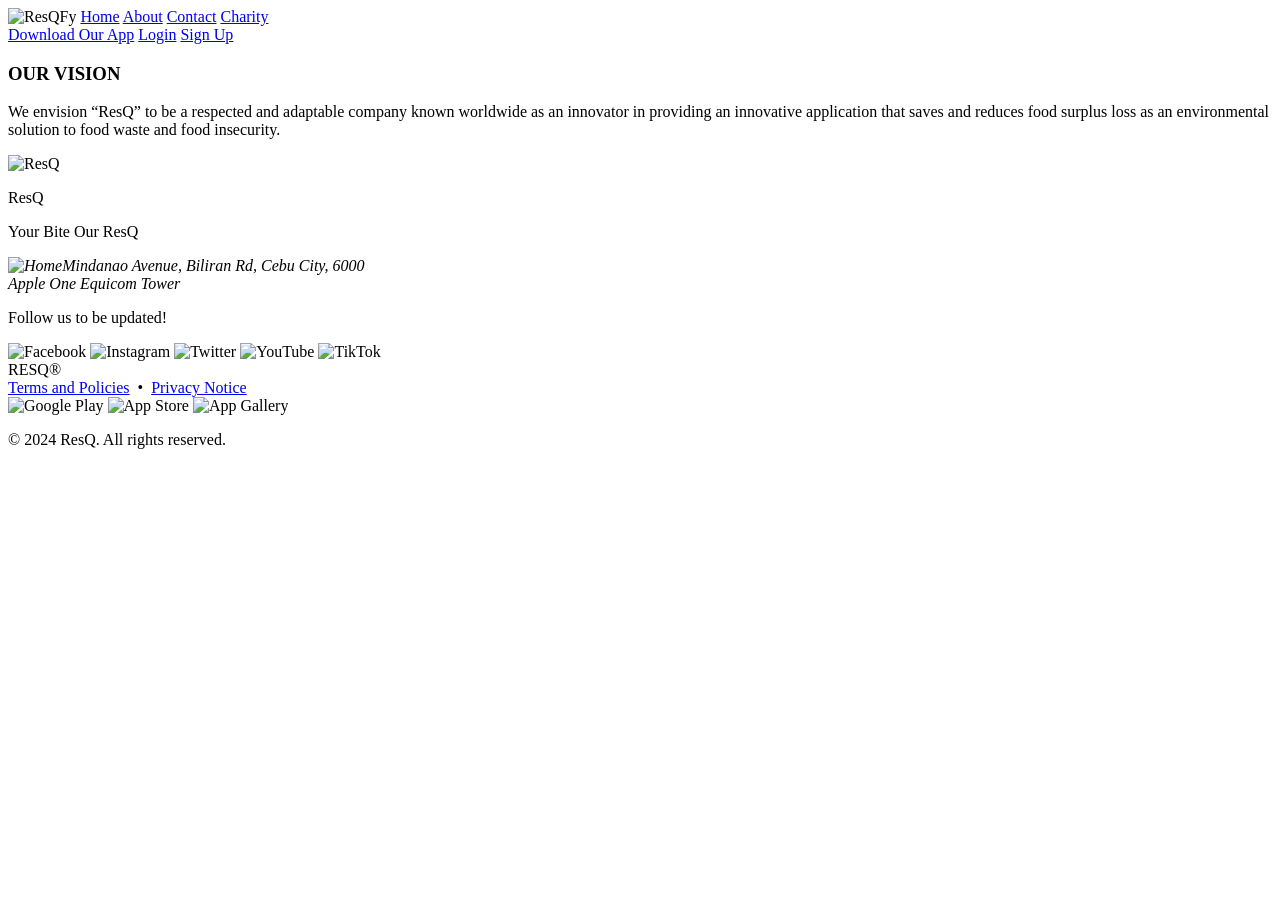
==== about.html @ 1d812868 "Add files via upload" ====
<!DOCTYPE html>
<html lang="en">
<head>
    <meta charset="UTF-8">
    <meta name="viewport" content="width=device-width, initial-scale=1.0">
    <link rel="stylesheet" href="assets/style.css">
    <link href="https://db.onlinewebfonts.com/c/d7e8a95865396cddca89b00080d2cba6?family=SoDo+Sans+SemiBold" rel="stylesheet">
    <title>ResQFy</title>
</head>
<body>
    <header class="navbar">
        <nav class="navbar-left">
            <img src="assets/ResQFy Logo.svg" alt="ResQFy">
            <a href="#" class="home">Home</a>
            <a href="#" class="about">About</a>
            <a href="#" class="contact">Contact</a>
            <a href="#" class="charity">Charity</a>
        </nav>
        <nav class="navbar-right">
            <a href="#" class="app-download">Download Our App</a>
            <a href="#" class="login">Login</a>
            <a href="#" class="sign-up">Sign Up</a>
        </nav>
    </header>

    <main>
        
    </main>
    <footer>
        <section class="container">
            <div class="row-left">
                <h3 class="vision-title">OUR VISION</h3>
                <p class="vision">
                    We envision “ResQ” to be a respected and adaptable company known worldwide as an innovator in providing an innovative application that saves and reduces food surplus loss as an environmental solution to food waste and food insecurity.
                </p>
            </div>
            <div class="row-middle">
                <img src="assets/ResQFy Logo.svg" alt="ResQ">
                <p>ResQ</p>
            </div>
            <div class="row-right">
                <p class="tag">Your Bite Our ResQ</p>
                <address class="location">
                    <img src="assets/Home.svg" alt="Home">Mindanao Avenue, Biliran Rd, Cebu City, 6000 <br>Apple One Equicom Tower
                </address>
                <div class="socials">
                    <p>Follow us to be updated!</p>
                    <img src="assets/Facebook.svg" alt="Facebook">
                    <img src="assets/Instagram.svg" alt="Instagram">
                    <img src="assets/Twitter.svg" alt="Twitter">
                    <img src="assets/Youtube.svg" alt="YouTube">
                    <img src="assets/Tiktok.svg" alt="TikTok">
                </div>
            </div>
            <div class="vertical">RESQ&reg;</div>
        </section>
        <section class="subfooter">
            <div class="policy">
                <a href="#" class="terms">Terms and Policies</a> &nbsp;•&nbsp;
                <a href="#" class="privacy">Privacy Notice</a>
            </div>
            <div class="downloads">
                <img src="assets/GooglePlay.png" alt="Google Play">
                <img src="assets/AppStore.png" alt="App Store">
                <img src="assets/AppGallery.png" alt="App Gallery">
            </div>
            <p class="copyright">&copy; 2024 ResQ. All rights reserved.</p>
        </section>
    </footer>
</body>
</html>
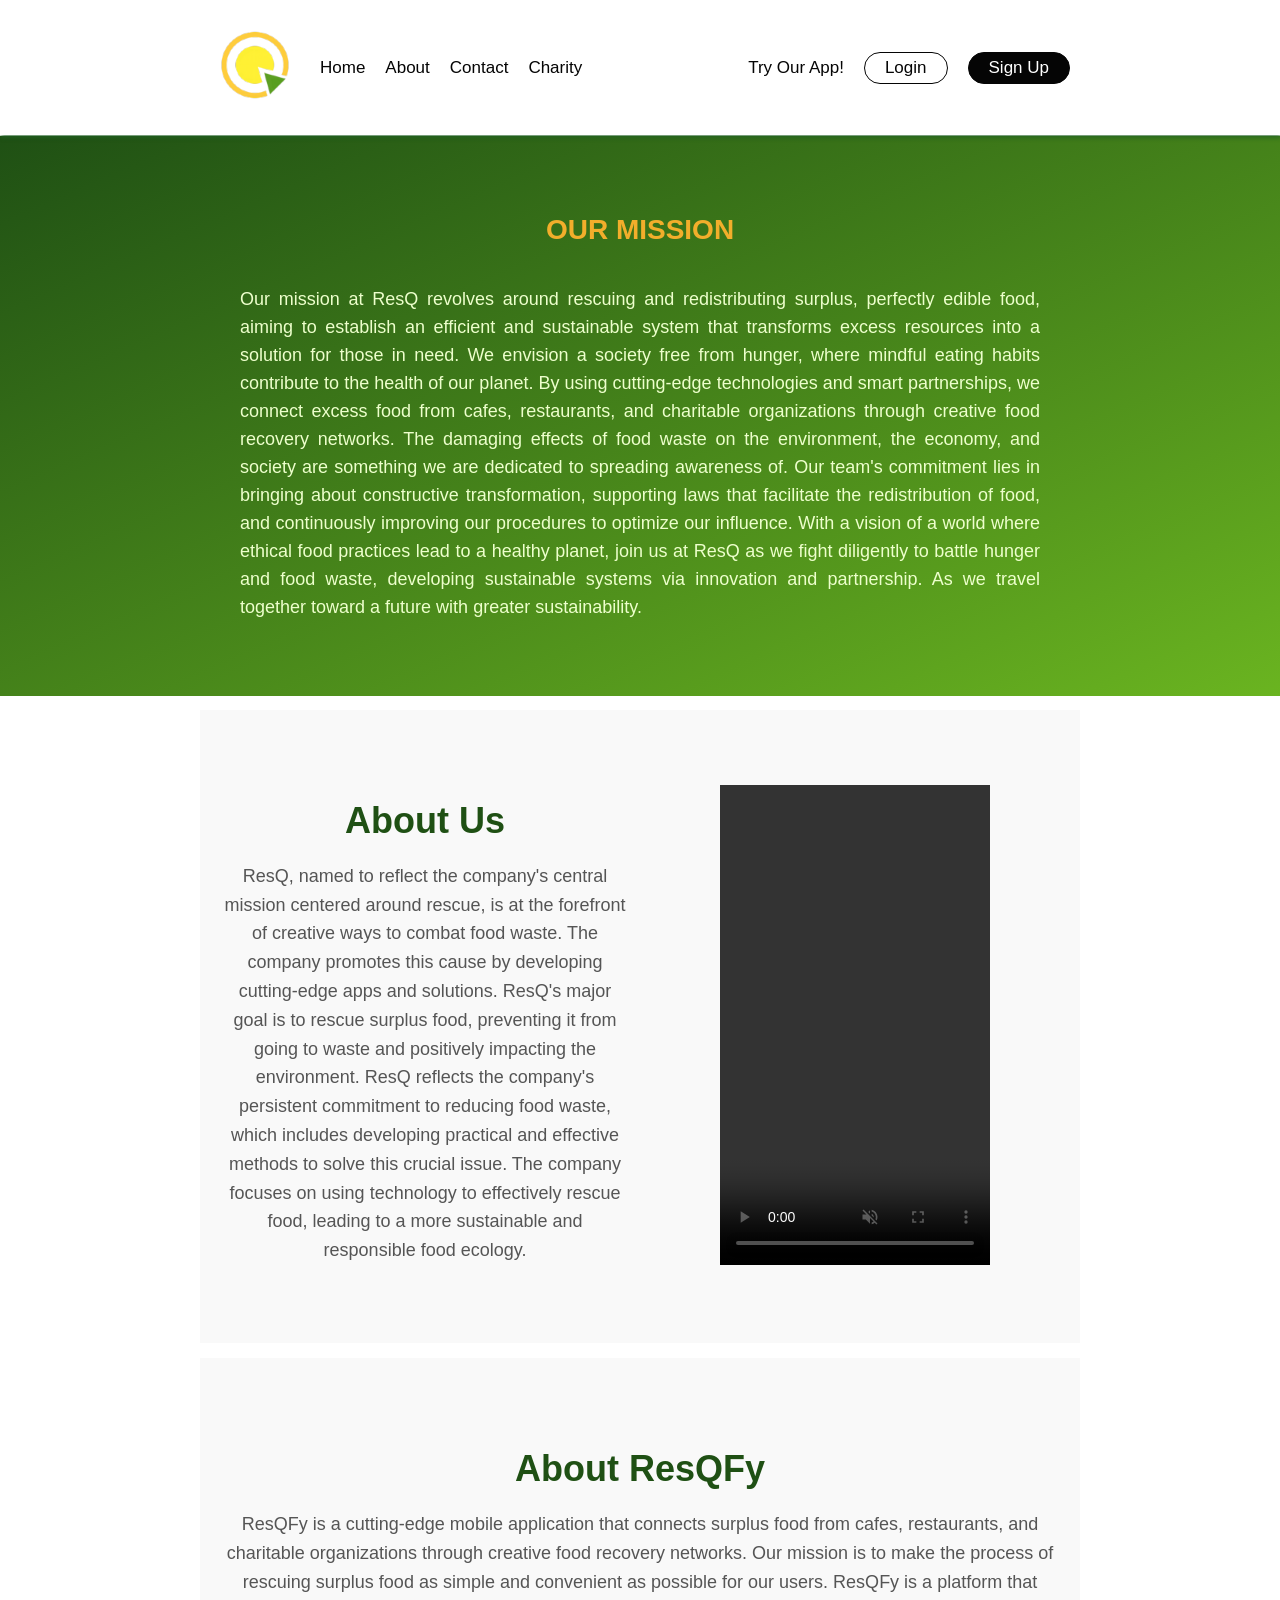
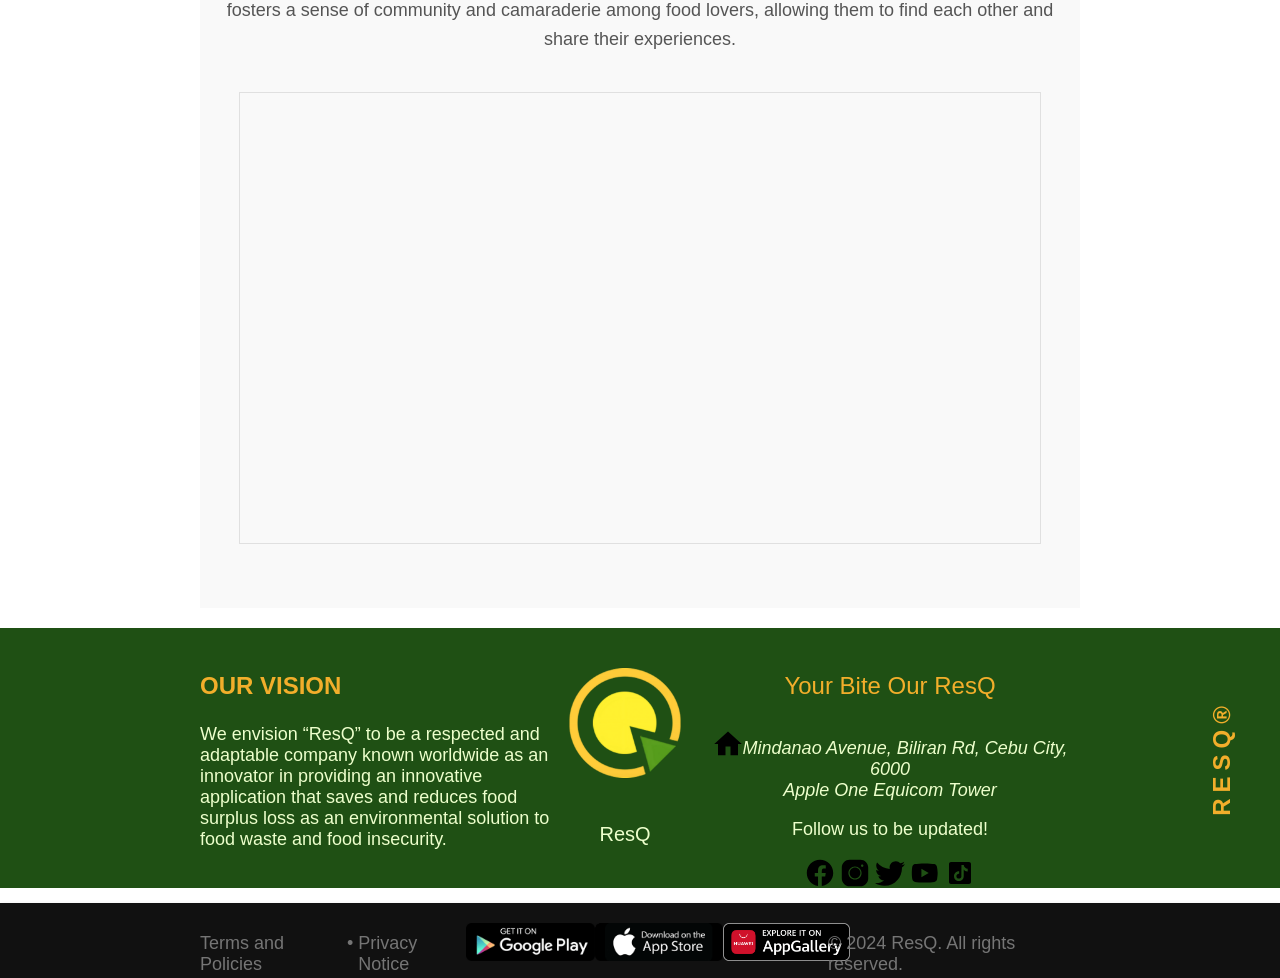
==== commit af722b42: "Add files via upload" ====
--- a/about.html
+++ b/about.html
@@ -3,28 +3,63 @@
 <head>
     <meta charset="UTF-8">
     <meta name="viewport" content="width=device-width, initial-scale=1.0">
-    <link rel="stylesheet" href="assets/style.css">
+    <link rel="stylesheet" href="assets/about.css">
     <link href="https://db.onlinewebfonts.com/c/d7e8a95865396cddca89b00080d2cba6?family=SoDo+Sans+SemiBold" rel="stylesheet">
     <title>ResQFy</title>
 </head>
 <body>
     <header class="navbar">
         <nav class="navbar-left">
-            <img src="assets/ResQFy Logo.svg" alt="ResQFy">
-            <a href="#" class="home">Home</a>
-            <a href="#" class="about">About</a>
-            <a href="#" class="contact">Contact</a>
+            <a href="index.html"><img src="assets/ResQFy Logo.svg" alt="ResQFy"></a>
+            <a href="index.html" class="home">Home</a>
+            <a href="about.html" class="about-nav">About</a>
+            <a href="contact.html" class="contact">Contact</a>
             <a href="#" class="charity">Charity</a>
         </nav>
         <nav class="navbar-right">
-            <a href="#" class="app-download">Download Our App</a>
-            <a href="#" class="login">Login</a>
-            <a href="#" class="sign-up">Sign Up</a>
+            <a href="https://www.figma.com/proto/c6L8AMnrSE3w4PCFa0RHLB/ResQFy?node-id=75-92&starting-point-node-id=1%3A2&t=md9mG50kwOlH50RL-1" class="app-try" target="_blank">Try Our App!</a>
+            <a href="login.html" class="login">Login</a>
+            <a href="register.html" class="sign-up">Sign Up</a>
         </nav>
     </header>
-
+    <section class="banner">
+        <div class="mission-container">
+            <div class="mission">
+                <h1>OUR MISSION</h1>
+                <p>Our mission at ResQ revolves around rescuing and redistributing surplus, perfectly edible food, aiming to establish an efficient and sustainable system that transforms excess resources into a solution for those in need. We envision a society free from hunger, where mindful eating habits contribute to the health of our planet. By using cutting-edge technologies and smart partnerships, we connect excess food from cafes, restaurants, and charitable organizations through creative food recovery networks. The damaging effects of food waste on the environment, the economy, and society are something we are dedicated to spreading awareness of. Our team's commitment lies in bringing about constructive transformation, supporting laws that facilitate the redistribution of food, and continuously improving our procedures to optimize our influence. With a vision of a world where ethical food practices lead to a healthy planet, join us at ResQ as we fight diligently to battle hunger and food waste, developing sustainable systems via innovation and partnership. As we travel together toward a future with greater sustainability.</p>
+            </div>    
+        </div>
+    </section>
     <main>
-        
+        <section class="about">
+            <div class="about-container">
+                <div class="about-text">
+                    <h2>About Us</h2>
+                    <p>
+                           ResQ, named to reflect the company's central mission centered around rescue, is at the forefront of creative ways to combat food waste. The company promotes this cause by developing cutting-edge apps and solutions. ResQ's major goal is to rescue surplus food, preventing it from going to waste and positively impacting the environment. ResQ reflects the company's persistent commitment to reducing food waste, which includes developing practical and effective methods to solve this crucial issue. The company focuses on using technology to effectively rescue food, leading to a more sustainable and responsible food ecology.
+                    </p>
+                </div>
+                <div class="about-video">
+                    <video controls autoplay loop muted width="270" height="480">
+                        <source src="assets/About.mp4" type="video/mp4">
+                        Your browser does not support the video tag.
+                    </video>
+                </div>
+            </div>
+        </section>
+        <section class="about-resqfy">
+            <div class="about-resqfy-container">
+                <div class="about-resqfy-text">
+                    <h2>About ResQFy</h2>
+                    <p>
+                        ResQFy is a cutting-edge mobile application that connects surplus food from cafes, restaurants, and charitable organizations through creative food recovery networks. Our mission is to make the process of rescuing surplus food as simple and convenient as possible for our users. ResQFy is a platform that fosters a sense of community and camaraderie among food lovers, allowing them to find each other and share their experiences.
+                    </p>
+                </div>
+                <div class="about-resqfy-image">
+                    <iframe style="border: 1px solid rgba(0, 0, 0, 0.1);" width="800" height="450" src="https://embed.figma.com/proto/c6L8AMnrSE3w4PCFa0RHLB/ResQFy?node-id=75-92&starting-point-node-id=1%3A2&embed-host=share" allowfullscreen></iframe>
+                </div>
+            </div>
+        </section>
     </main>
     <footer>
         <section class="container">
--- a/assets/about.css
+++ b/assets/about.css
@@ -0,0 +1,328 @@
+a {
+    color: inherit;
+    text-decoration: none;
+}
+
+a:hover {
+    color: #1F5014;
+    text-decoration: none;
+}
+
+body {
+    font-family: "SoDo Sans SemiBold", Helvetica Neue, Helvetica, Arial, sans-serif;
+    margin: 0;
+}
+
+.navbar {
+    z-index: 1000;
+    position: fixed;
+    padding: 10px 200px;
+    font-size: 17px;
+    display: flex;
+    justify-content: space-between;
+    align-items: center;
+    box-shadow: 1px 3px 4px 0px rgba(34,97,38,0.7);
+    background-color: white;
+    width: 100%;
+    box-sizing: border-box;
+    opacity: 0.98;
+}
+
+.navbar-left img {
+    width: 90px;
+    margin: 0;
+    cursor: pointer;
+}
+
+.navbar-left div {
+    text-transform: uppercase;
+    font-weight: 500;
+}
+
+.navbar-left > *, .navbar-right > * {
+    margin: 10px;
+}
+
+.navbar-left, .navbar-right {
+    display: flex;
+    align-items: center;
+}
+
+.app-download {
+    font-weight: 300;
+    padding-right: 20px;
+}
+
+.login, .sign-up {
+    font-weight: 200;
+    border: 1px solid black;
+    border-radius: 40px;
+    padding: 5px 20px;
+}
+
+.sign-up {
+    background-color: black;
+    color: white;
+}
+
+.login:hover {
+    background-color: rgba(0, 0, 0, 0.07);
+    cursor: pointer;
+}
+
+.sign-up:hover {
+    background-color: rgba(0, 0, 0, 0.7);
+    cursor: pointer;
+    color: white;
+}
+
+.navbar-left div:hover, .app-download:hover {
+    cursor: pointer;
+    color: #1F5014;
+}
+
+footer {
+    background-color: #1f5014;
+    font-size: 16px;
+    padding-top: 10px;
+    position: relative;
+    height: 250px;
+}
+
+.container {
+    font-family: Lato, sans-serif;
+    font-size: 18px;
+    padding: 0px 10px;
+    position: static;
+    box-sizing: border-box;
+    height: 104px;
+    width: 100%;
+    text-align: center;
+    display: flex;
+    padding: 10px 200px;
+    height: auto;
+    justify-content: space-between;
+}
+
+.row-left {
+    float: left;
+    width: 50%;
+    height: 100%;
+    text-align: left;
+    max-width: 350px;
+    max-height: 100px;
+}
+
+  .subfooter {
+    width: 100%;
+    height: 75px;
+    background-color:  rgb(17, 17, 17);
+    box-shadow: 0 1px 1px rgba(0, 0, 0, 0.05), 0 2px 5px rgba(0, 0, 0, 0.15);
+    color: #757575;
+    font-family: Lato, sans-serif;
+    font-size: 18px;
+    padding: 0px 200px;
+    padding-top: 20px;
+    box-sizing: border-box;
+    display: flex;
+    justify-content: space-between;
+}
+
+.policy {
+    display: flex;
+    padding-top: 10px;
+}
+
+.copyright {
+    padding-top: 10px;
+    margin: 0px;
+}
+
+.downloads img {
+    display: block;
+    max-width: 100%;
+    height: auto;
+    width: auto;
+    max-height: 38px;
+    padding-bottom: 10px;
+}
+
+.downloads {
+    display: flex;
+}
+
+.vision-title {
+    color: #f2ae2b;
+    font-size: 24px;
+}
+
+.vision {
+    color: #edffcc;
+    font-family: Arial;
+}
+
+.row-middle img{
+    flex-grow: 1;
+    height: 150px;
+    width: 150px;
+}
+
+.row-middle {
+    color: #edffcc;
+    height: 100%;
+    font-size: 20px;
+}
+
+.tag {
+    color: #f2ae2b;
+    font-size: 24px;
+}
+
+.location, .socials {
+    color: #edffcc;
+    font-family: Arial;
+}
+
+.row-right {
+    height: 100%;
+}
+
+.socials img {
+    max-width: 30px;
+    max-height: 30px;
+}
+
+.location img {
+    max-width: 30px;
+    max-height: 30px;
+    position: relative;
+    top: 5px;
+}
+
+.vertical {
+    color: #f2ae2b;
+    letter-spacing: .1em;
+    text-transform: uppercase;
+    font-weight: 900;
+    position: absolute;
+    right: 0;
+    font-size: 24px;
+    width: auto;
+    z-index: 10;
+    margin-top: 6rem;
+    text-align: right;
+    display: inline-block;
+    transform: rotate(-90deg);
+    -webkit-transform: rotate(-90deg);
+    letter-spacing: 6px;
+}
+
+main {
+    display: column;
+    padding: 10px 200px;
+    border-top-width: 10px;
+    margin-top: 140px; 
+    padding-bottom: 20px;
+}
+
+.banner {
+    top: 136px;
+    background-color: #1F5014;
+    height: 560px;
+    background-image: linear-gradient(to bottom right, #1F5014, #6ab420);
+    display: flex;
+    align-items: center;
+    justify-content: center;
+    flex-wrap: nowrap;
+    position: relative;
+    overflow: hidden;
+}
+
+
+.mission {
+    display: flex;
+    flex-direction: column;
+    align-items: center;
+    text-align: justify;
+    width: 800px;
+    line-height: 28px;
+}
+
+.mission h1 {
+    font-size: 28px;
+    color: #f2ae2b;
+}
+
+.mission p {
+    color: #edffcc;
+    font-family: Arial;
+    font-size: 18px;
+}
+
+.about {
+    background-color: #f9f9f9;
+    padding: 60px 20px;
+    text-align: center;
+}
+
+.about-container {
+    display: flex;
+    justify-content: space-between;
+    align-items: center;
+    max-width: 1200px;
+    margin: 0 auto;
+    flex-wrap: wrap;
+    gap: 20px;
+}
+
+.about-text {
+    flex: 1;
+    max-width: 600px;
+}
+
+.about-text h2 {
+    font-size: 36px;
+    color: #1F5014;
+    margin-bottom: 20px;
+}
+
+.about-text p {
+    font-size: 18px;
+    line-height: 1.6;
+    color: #555;
+}
+
+.about-video {
+    flex: 1;
+    max-width: 500px;
+}
+
+.about-resqfy-text h2 {
+    font-size: 36px;
+    color: #1F5014;
+    margin-bottom: 20px;
+}
+
+.about-resqfy-container {
+    display: flex;
+    justify-content: space-between;
+    align-items: center;
+    max-width: 1200px;
+    margin: 0 auto;
+    flex-wrap: wrap;
+    gap: 20px;
+    flex-direction: column;
+}
+
+.about-resqfy {
+    background-color: #f9f9f9;
+    padding: 60px 20px;
+    text-align: center;
+    margin-top: 15px;
+}
+
+.about-resqfy-text p {
+    font-size: 18px;
+    line-height: 1.6;
+    color: #555;
+}
